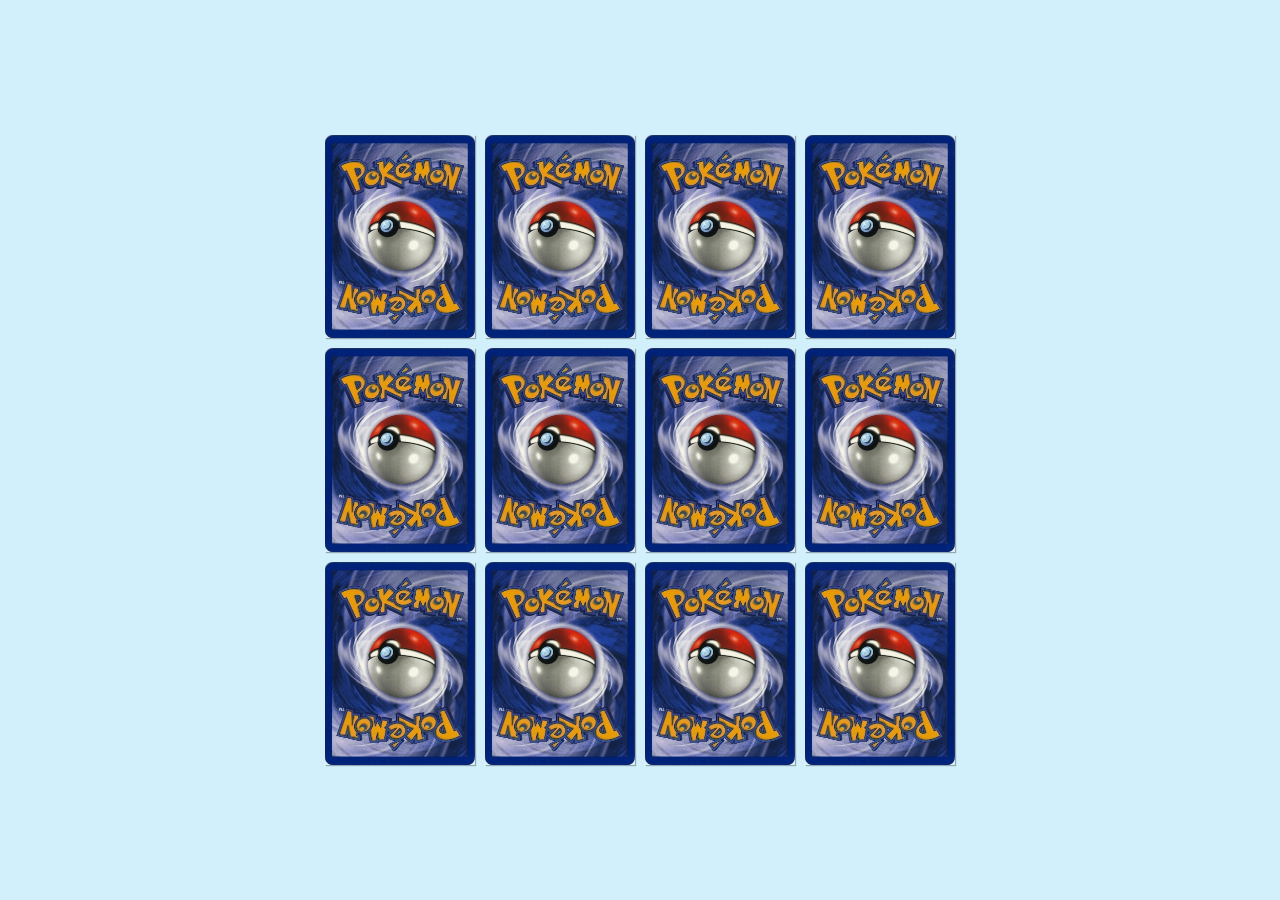
==== html/game.html @ a17b9da8 "memory game" ====
<!DOCTYPE html>
<html lang="en">
<head>
  <meta charset="UTF-8">

  <title>Memory Game</title>

  <link rel="stylesheet" href="../css/game.css">
</head>
<body>
  <section class="memory-game">
    <div class="memory-card" data-framework="aurelia">
      <img class="front-face" src="../html/image/pikachu.jpg" alt="Aurelia" />
      <img class="back-face" src="../html/image/card.png" alt="JS Badge" />
    </div>
    <div class="memory-card" data-framework="aurelia">
      <img class="front-face" src="../html/image/pikachu.jpg" alt="Aurelia" />
      <img class="back-face" src="../html/image/card.png" alt="JS Badge" />
    </div>

    <div class="memory-card" data-framework="vue">
      <img class="front-face" src="../html/image/꼬부기.jpg" alt="Vue" />
      <img class="back-face" src="../html/image/card.png" alt="JS Badge" />
    </div>
    <div class="memory-card" data-framework="vue">
      <img class="front-face" src="../html/image/꼬부기.jpg" alt="Vue" />
      <img class="back-face" src="../html/image/card.png" alt="JS Badge" />
    </div>

    <div class="memory-card" data-framework="angular">
      <img class="front-face" src="../html/image/파이리.jpg" alt="Angular" />
      <img class="back-face" src="../html/image/card.png" alt="JS Badge" />
    </div>
    <div class="memory-card" data-framework="angular">
      <img class="front-face" src="../html/image/파이리.jpg" alt="Angular" />
      <img class="back-face" src="../html/image/card.png" alt="JS Badge" />
    </div>

    <div class="memory-card" data-framework="ember">
      <img class="front-face" src="../html/image/메타몽.jpg" alt="Ember" />
      <img class="back-face" src="../html/image/card.png" alt="JS Badge" />
    </div>
    <div class="memory-card" data-framework="ember">
      <img class="front-face" src="../html/image/메타몽.jpg" alt="Ember" />
      <img class="back-face" src="../html/image/card.png" alt="JS Badge" />
    </div>

    <div class="memory-card" data-framework="backbone">
      <img class="front-face" src="../html/image/라이츄.webp" alt="Backbone" />
      <img class="back-face" src="../html/image/card.png" alt="JS Badge" />
    </div>
    <div class="memory-card" data-framework="backbone">
      <img class="front-face" src="../html/image/라이츄.webp" alt="Backbone" />
      <img class="back-face" src="../html/image/card.png" alt="JS Badge" />
    </div>

    <div class="memory-card" data-framework="react">
      <img class="front-face" src="../html/image/뮤.webp" alt="React" />
      <img class="back-face" src="../html/image/card.png" alt="JS Badge" />
    </div>
    <div class="memory-card" data-framework="react">
      <img class="front-face" src="../html/image/뮤.webp" alt="React" />
      <img class="back-face" src="../html/image/card.png" alt="JS Badge" />
    </div>
  </section>

  <script src="../js/game.js"></script>
</body>
</html>
</html>
---- css/game.css ----
* {
  padding: 0;
  margin: 0;
  box-sizing: border-box;
}

body {
  height: 100vh;
  display: flex;
  background: #d1f0fb;
}

.memory-game {
  width: 640px;
  height: 640px;
  margin: auto;
  display: flex;
  flex-wrap: wrap;
  perspective: 1000px;
}

.memory-card {
  width: calc(25% - 10px);
  height: calc(33.333% - 10px);
  margin: 5px;
  position: relative;
  transform: scale(1);
  transform-style: preserve-3d;
  transition: transform .5s;
  box-shadow: 1px 1px 1px rgba(0,0,0,.3);
}

.memory-card:active {
  transform: scale(0.97);
  transition: transform .2s;
}

.memory-card.flip {
  transform: rotateY(180deg);
}

.front-face,
.back-face {
  width: 100%;
  height: 100%;
  padding: 0;
  position: absolute;
  border-radius: 5px;
  backface-visibility: hidden;
}

.front-face {
  transform: rotateY(180deg);
}
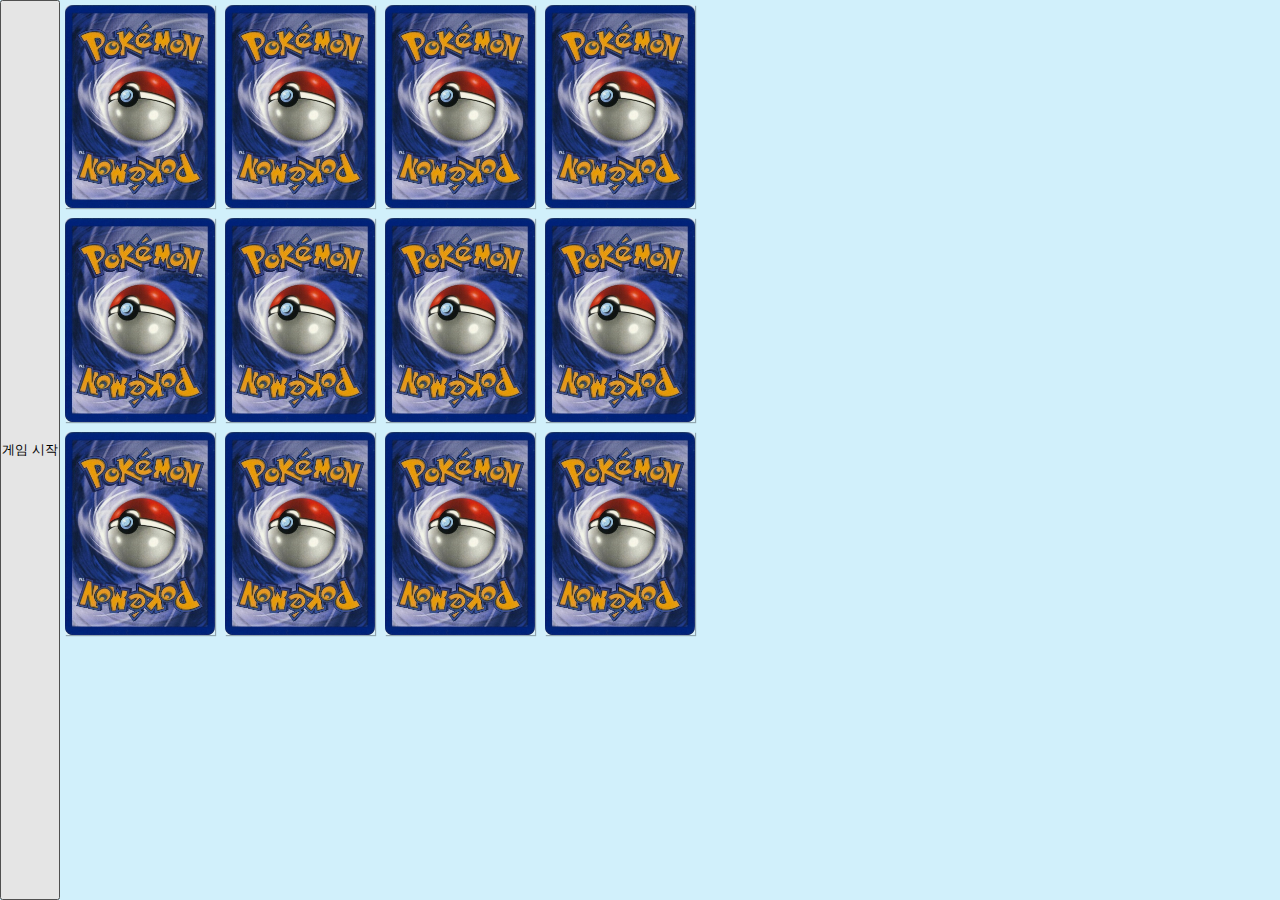
==== commit 3c2533ad: "사진첩" ====
--- a/html/game.html
+++ b/html/game.html
@@ -8,6 +8,11 @@
   <link rel="stylesheet" href="../css/game.css">
 </head>
 <body>
+  <button id="startButton">게임 시작</button>
+
+  <div id="gamePage" class="hidden">
+    <!-- 게임 화면 내용을 여기에 추가 -->
+
   <section class="memory-game">
     <div class="memory-card" data-framework="aurelia">
       <img class="front-face" src="../html/image/pikachu.jpg" alt="Aurelia" />
@@ -62,6 +67,7 @@
       <img class="front-face" src="../html/image/뮤.webp" alt="React" />
       <img class="back-face" src="../html/image/card.png" alt="JS Badge" />
     </div>
+  </div>
   </section>
 
   <script src="../js/game.js"></script>
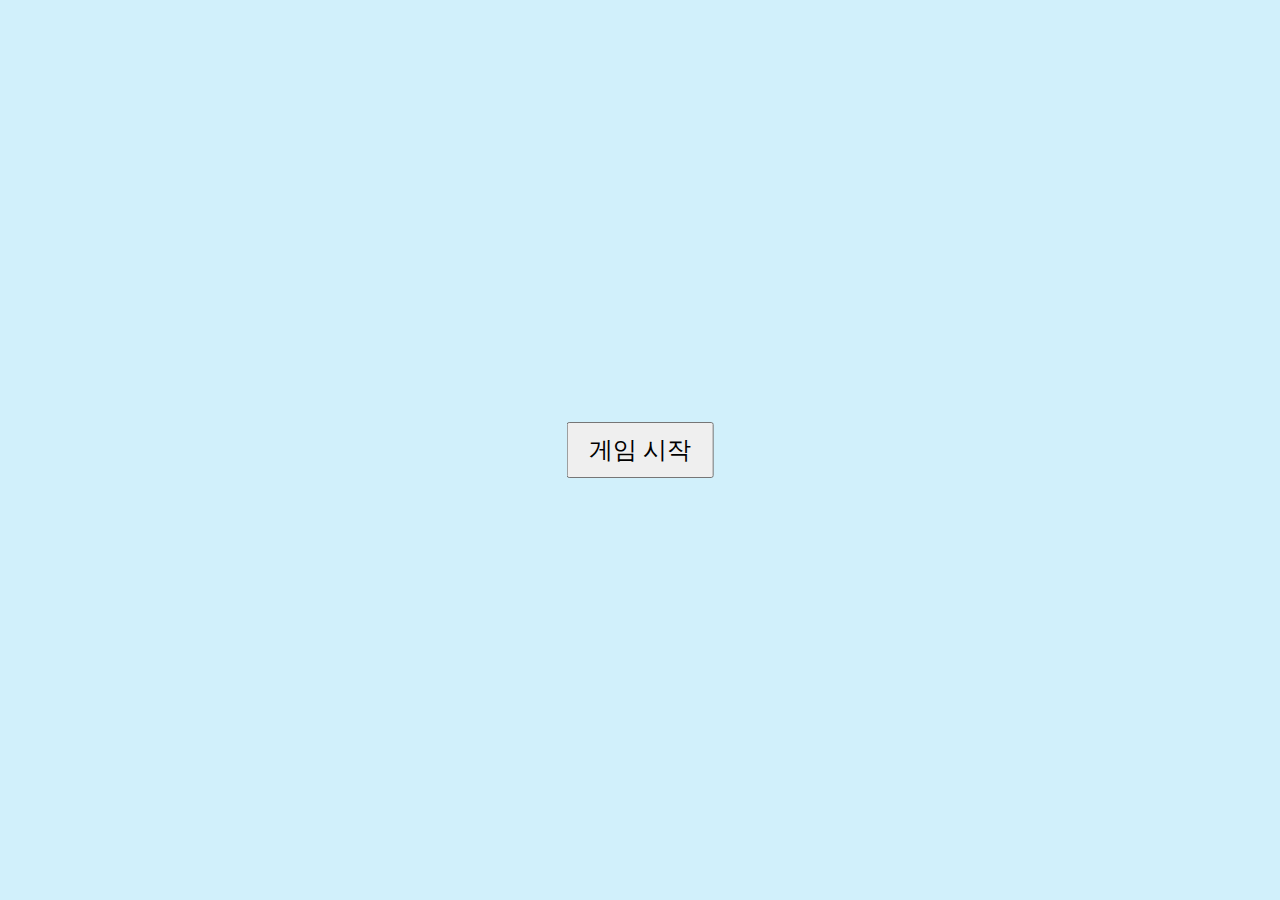
==== commit d1a17052: "프로필" ====
--- a/html/game.html
+++ b/html/game.html
@@ -5,7 +5,7 @@
 
   <title>Memory Game</title>
 
-  <link rel="stylesheet" href="../css/game.css">
+  <link rel="stylesheet" href="../css/gamee.css">
 </head>
 <body>
   <button id="startButton">게임 시작</button>
--- a/css/gamee.css
+++ b/css/gamee.css
@@ -0,0 +1,71 @@
+* {
+  padding: 0;
+  margin: 0;
+  box-sizing: border-box;
+}
+
+body {
+  height: 100vh;
+  display: flex;
+  background: #d1f0fb;
+}
+
+button {
+  font-size: 24px;
+  padding: 10px 20px;
+  position: absolute;
+  top: 50%;
+  left: 50%;
+  transform: translate(-50%, -50%);
+}
+
+.hidden {
+  display: none;
+}
+#gamePage {
+  position: relative;
+  top: 0.5%;
+  margin: auto;
+}
+.memory-game {
+  width: 640px;
+  height: 640px;
+  margin: 0 auto;
+  display: flex;
+  flex-wrap: wrap;
+  perspective: 1000px;
+}
+
+.memory-card {
+  width: calc(25% - 10px);
+  height: calc(33.333% - 10px);
+  margin: 5px;
+  position: relative;
+  transform: scale(1);
+  transform-style: preserve-3d;
+  transition: transform 0.5s;
+  box-shadow: 1px 1px 1px rgba(0, 0, 0, 0.3);
+}
+
+.memory-card:active {
+  transform: scale(0.97);
+  transition: transform 0.2s;
+}
+
+.memory-card.flip {
+  transform: rotateY(180deg);
+}
+
+.front-face,
+.back-face {
+  width: 100%;
+  height: 100%;
+  padding: 0;
+  position: absolute;
+  border-radius: 5px;
+  backface-visibility: hidden;
+}
+
+.front-face {
+  transform: rotateY(180deg);
+}
